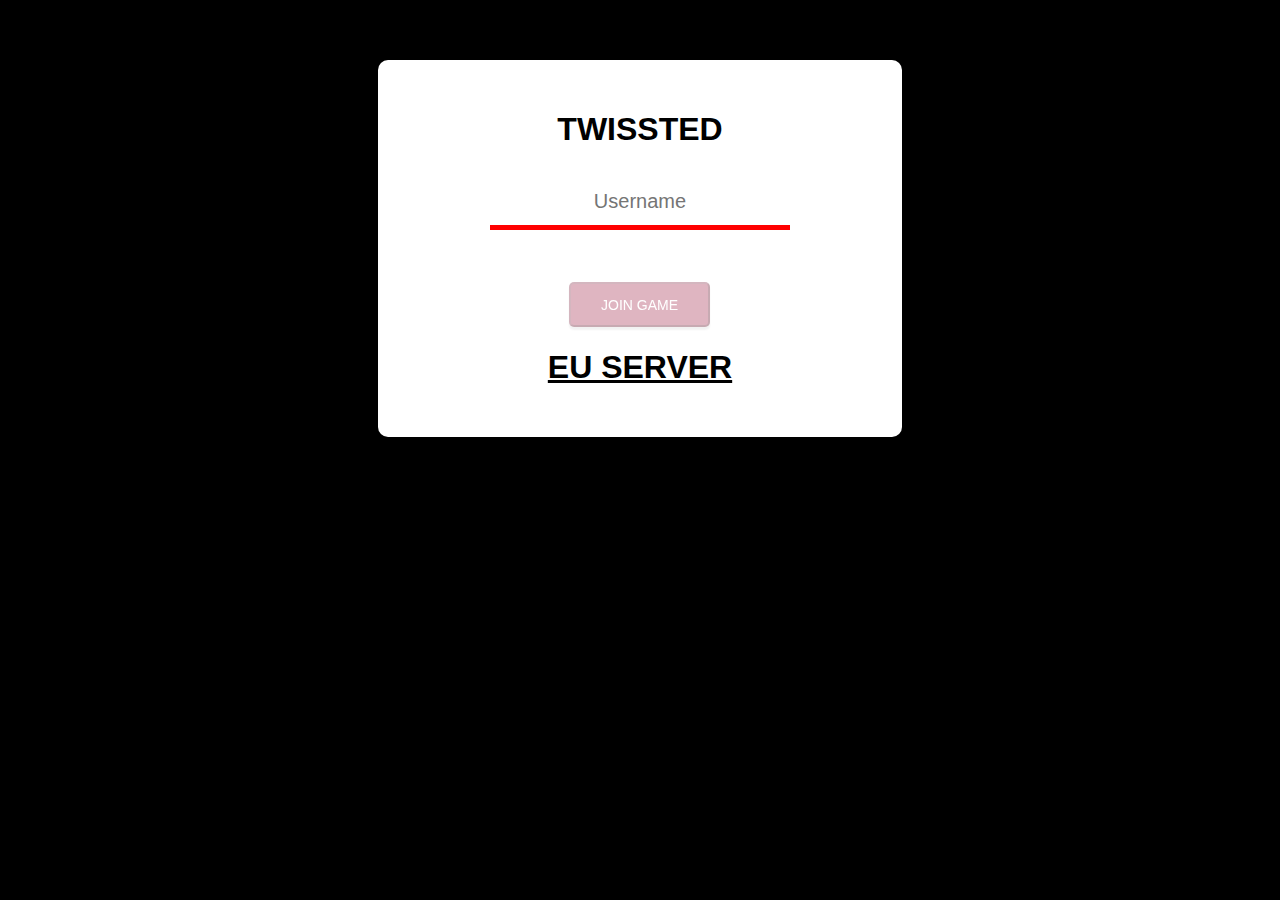
==== public/index.html @ 15c221a0 "Update index.html" ====
<!DOCTYPE html>
<html lang="en">
  <head>
    <meta charset="UTF-8" />
    <meta name="viewport" content="width=device-width, initial-scale=1.0" />
    <meta http-equiv="X-UA-Compatible" content="ie=edge" />
    <link rel="stylesheet" href="css/index.css" />
    <script src="assets/iro.min.js"></script>

    <title>[LOBBY] - Twissted</title>
  </head>
  <body class="text">
    <div class="container">
      <h1>
        TWISSTED
      </h1>
      <form onsubmit="return joinGame();">
        <input type="text" maxlength=15 placeholder="Username" id="username" onkeyup="stoppedTyping()" />
        <br />
     <div style="text-align:center">
          <button
            type="submit"
            class="button notransition"
            id="joinButton"
            disabled
          >
            Join Game
          </button>
        </div>
      </form>
       <h1>
         <u>
           EU SERVER
         </u>
      </h1>
    </div>
    <script src="menu.js"></script>
  </body>
</html>
---- public/css/index.css ----
@import url("https://fonts.googleapis.com/css?family=Raleway:400,400i,700");

body {
  background-color: black;
  position: relative;
  padding: 10px;
  margin: 50px;
}

h1 {
  text-align: center;
}

input[type=text] {
  width: 100%;
  padding: 12px 20px;
  margin: 8px 0;
  box-sizing: border-box;
  border: none;
  border-bottom: 5px solid red;
  background-color: transparent;
  color: white;
  font-size: 20px;
  margin-bottom: 40px;
  text-align:center;
  width: 300px;
}

.text {
  color: black;
  font-family: -apple-system, BlinkMacSystemFont, 'Segoe UI', Roboto, Oxygen, Ubuntu, Cantarell, 'Open Sans', 'Helvetica Neue', sans-serif;
}

.form {
  font-family: arial, sans-serif;
  line-height: 4;
  margin-bottom: -25px;
}

.container {
  padding: 30px;
  /* position: absolute; */
  margin: auto;
  width: 40%;
  /* top: 50%; */
  /* left: 50%; */
  /* transform: translate(-50%, 50%); */
  background-color: white;
  border-radius: 10px;
  text-align: left;
}

@keyframes pulse {
  0% {
    transform: scale(0);
    opacity: 0;
  }
  33% {
    transform: scale(1);
    opacity: 1;
  }
  100% {
    transform: scale(3);
    opacity: 0;
  }
}

.button {
  display: inline-flex;
  margin-top: 0.9em;
  align-items: center;
  background: #c06c84;
  box-shadow: 0 3px 2px 0 rgba(0, 0, 0, 0.1);
  border-radius: 5px;
  height: 45px;
  padding: 0 30px;
  color: #fff;
  font-family: Lato, Arial, sans-serif;
  text-transform: uppercase;
  text-decoration: none;
  transition: background 0.3s, transform 0.3s, box-shadow 0.3s;
  will-change: transform;
  font-size: 14px;
  cursor: pointer;
}

.animate {
  -webkit-transition: border-color 0.4s, color 0.4s;
  transition: border-color 0.4s, color 0.4s;
}
.animate::before {
  content: "";
  position: absolute;
  top: 0;
  left: 0;
  width: 100%;
  height: 100%;
  background: #37474f;
  z-index: -1;
  opacity: 0;
  -webkit-transform: scale3d(0.7, 1, 1);
  transform: scale3d(0.7, 1, 1);
  -webkit-transition: -webkit-transform 0.4s, opacity 0.4s;
  transition: transform 0.4s, opacity 0.4s;
  -webkit-transition-timing-function: cubic-bezier(0.2, 1, 0.3, 1);
  transition-timing-function: cubic-bezier(0.2, 1, 0.3, 1);
}

.animate:hover {
  color: #fff;
  border-color: #37474f;
}
.animate:hover::before {
  opacity: 1;
  -webkit-transform: translate3d(0, 0, 0);
  transform: translate3d(0, 0, 0);
  border-radius: 5px;
}

form {
  text-align: center;
}

.notransition {
  opacity: 0.5;
  -webkit-transition: none !important;
  -moz-transition: none !important;
  -o-transition: none !important;
  transition: none !important;
}

.iro__slider {
  display: none !important;
}

.iro__colorPicker {
  margin: auto;
}
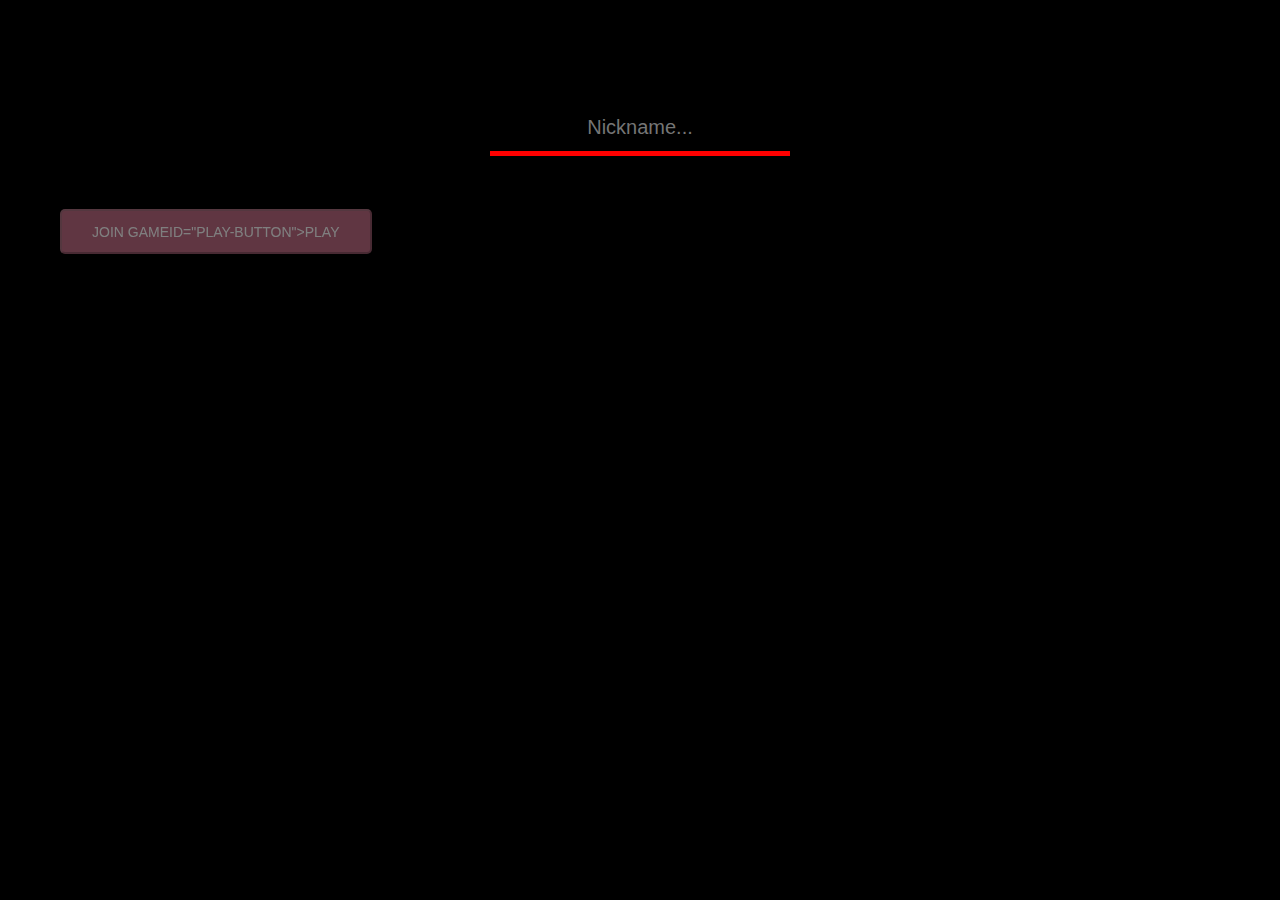
==== commit 901a3223: "Update index.html" ====
--- a/public/index.html
+++ b/public/index.html
@@ -9,31 +9,31 @@
 
     <title>[LOBBY] - Twissted</title>
   </head>
-  <body class="text">
-    <div class="container">
-      <h1>
-        TWISSTED
-      </h1>
+  <link href="https://fonts.googleapis.com/css?family=PT+Sans+Narrow" rel="stylesheet">
+<body class="text">
+  <div id="start-area">
+    <div id="header-area">
+      <span id="main-header">Twissted</span>
+      <span id="sub-header">V1</span>
+    </div>
+    <div id="greeting-area">
+      <span id="greeting">Welcome!</span>
+    </div>
+    <div id="play-area">
+      <div id="input-area">
       <form onsubmit="return joinGame();">
-        <input type="text" maxlength=15 placeholder="Username" id="username" onkeyup="stoppedTyping()" />
-        <br />
-     <div style="text-align:center">
-          <button
-            type="submit"
+         <input type="text" id="nickname-input" spellcheck="false" placeholder="Nickname..." onkeyup="stoppedTyping()" maxlength="15">
+      </form>
+      </div>
+      <div id="button-area">
+        <button             type="submit"
             class="button notransition"
-            id="joinButton"
             disabled
           >
-            Join Game
-          </button>
-        </div>
-      </form>
-       <h1>
-         <u>
-           EU SERVER
-         </u>
-      </h1>
+            Join Gameid="play-button">Play</button>
+      </div>
     </div>
-    <script src="menu.js"></script>
-  </body>
+  </div>
+  <script src="https://ajax.googleapis.com/ajax/libs/jquery/3.2.1/jquery.min.js">
+</body>
 </html>
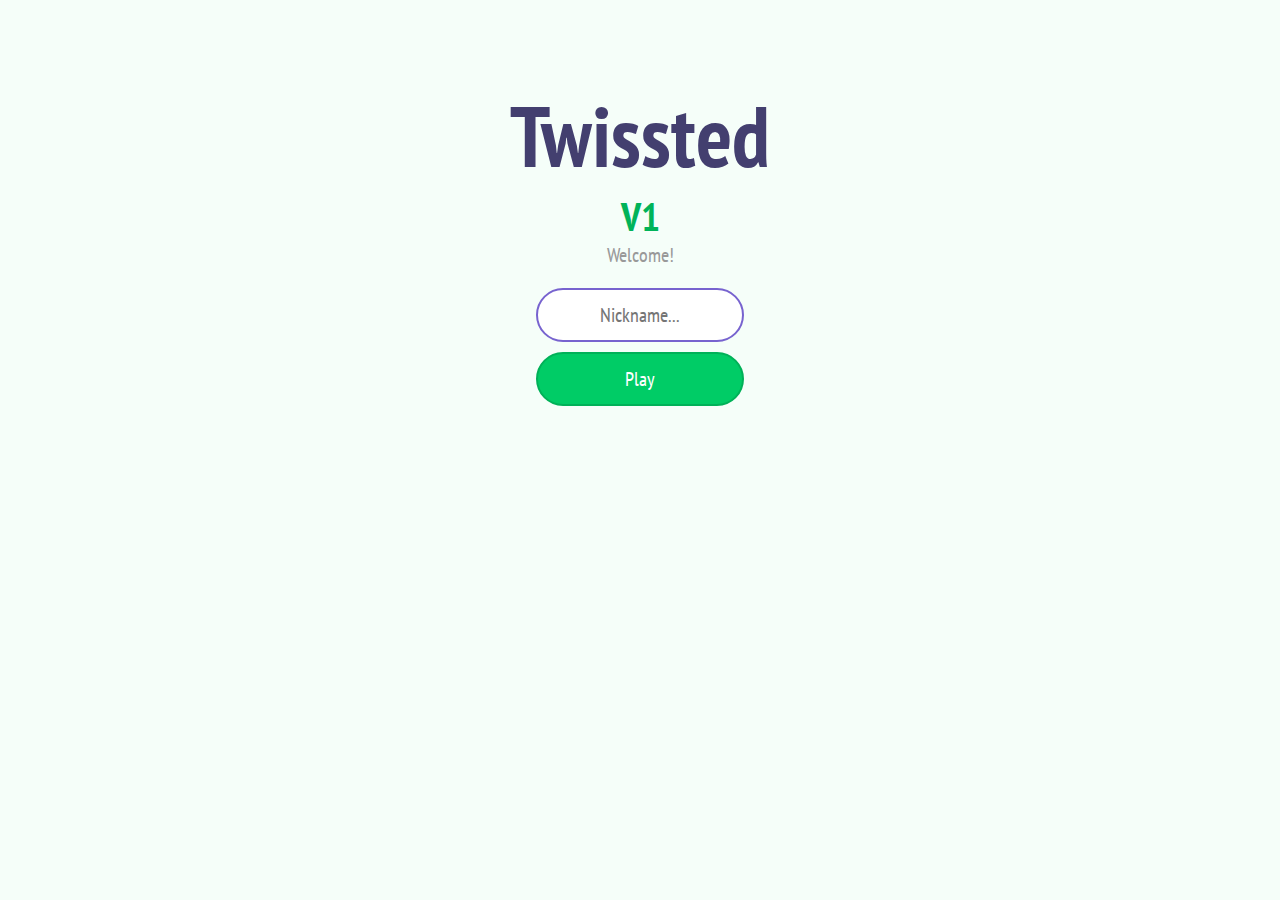
==== commit 2725f852: "Update index.html" ====
--- a/public/index.html
+++ b/public/index.html
@@ -23,15 +23,16 @@
       <div id="input-area">
       <form onsubmit="return joinGame();">
          <input type="text" id="nickname-input" spellcheck="false" placeholder="Nickname..." onkeyup="stoppedTyping()" maxlength="15">
-      </form>
       </div>
       <div id="button-area">
         <button             type="submit"
             class="button notransition"
+                id="play-button"
             disabled
           >
-            Join Gameid="play-button">Play</button>
+            Play</button>
       </div>
+              </form>
     </div>
   </div>
   <script src="https://ajax.googleapis.com/ajax/libs/jquery/3.2.1/jquery.min.js">
--- a/public/css/index.css
+++ b/public/css/index.css
@@ -1,138 +1,90 @@
-@import url("https://fonts.googleapis.com/css?family=Raleway:400,400i,700");
-
 body {
-  background-color: black;
-  position: relative;
-  padding: 10px;
-  margin: 50px;
+  padding: 0;
+  margin: 0;
+  background: #F5FEF9;
+  font-family: 'PT Sans Narrow', sans-serif;
+  color: #999;
 }
 
-h1 {
+#start-area {
+  width: 300px;
+  margin: 80px auto;
+}
+
+#header-area {
+  text-align: center;
+  font-weight: 700;
+}
+
+#main-header {
+  color: #433F6F;
+  font-size: 85px;
+}
+
+#sub-header {
+  color: #00B359;
+  font-size: 40px;
+}
+
+#play-area {
+  margin: 20px auto;
+}
+
+#input-area {
+  width: 200px;
+  margin: 0 auto;
+  border: 2px solid #7763CF;
+  border-radius: 30px;
+  background: #fff;
+  padding: 2px;
+}
+
+#nickname-input {
+  border: 0;
+  padding: 10px 10px;
+  width: 150px;
+  margin-left: 15px;
+  text-align: center;
+  color: #999;
+  font-size: 20px;
+  outline: 0;
+  font-family: 'PT Sans Narrow', sans-serif;
+}
+
+#button-area {
+  width: 200px;
+  margin: 0 auto;
+  border: 2px solid #00b158;
+  background: #00CC66;
+  border-radius: 30px;
+  text-align: center;
+  margin: 10px auto;
+  padding: 2px;
+}
+
+#button-area:hover {
+  background: #00b158;
+}
+
+#play-button {
+  background: transparent;
+  border: 0;
+  font-size: 20px;
+  color: #fff;
+  width: 150px;
+  padding: 10px 10px;
+  outline: 0;
+  cursor: pointer;
+  font-family: 'PT Sans Narrow', sans-serif;
+}
+
+#greeting-area {
+  font-size: 20px;
   text-align: center;
 }
 
-input[type=text] {
-  width: 100%;
-  padding: 12px 20px;
-  margin: 8px 0;
-  box-sizing: border-box;
-  border: none;
-  border-bottom: 5px solid red;
-  background-color: transparent;
-  color: white;
-  font-size: 20px;
-  margin-bottom: 40px;
-  text-align:center;
-  width: 300px;
-}
-
-.text {
-  color: black;
-  font-family: -apple-system, BlinkMacSystemFont, 'Segoe UI', Roboto, Oxygen, Ubuntu, Cantarell, 'Open Sans', 'Helvetica Neue', sans-serif;
-}
-
-.form {
-  font-family: arial, sans-serif;
-  line-height: 4;
-  margin-bottom: -25px;
-}
-
-.container {
-  padding: 30px;
-  /* position: absolute; */
-  margin: auto;
-  width: 40%;
-  /* top: 50%; */
-  /* left: 50%; */
-  /* transform: translate(-50%, 50%); */
-  background-color: white;
-  border-radius: 10px;
-  text-align: left;
-}
-
-@keyframes pulse {
-  0% {
-    transform: scale(0);
-    opacity: 0;
-  }
-  33% {
-    transform: scale(1);
-    opacity: 1;
-  }
-  100% {
-    transform: scale(3);
-    opacity: 0;
-  }
-}
-
-.button {
-  display: inline-flex;
-  margin-top: 0.9em;
-  align-items: center;
-  background: #c06c84;
-  box-shadow: 0 3px 2px 0 rgba(0, 0, 0, 0.1);
-  border-radius: 5px;
-  height: 45px;
-  padding: 0 30px;
-  color: #fff;
-  font-family: Lato, Arial, sans-serif;
-  text-transform: uppercase;
-  text-decoration: none;
-  transition: background 0.3s, transform 0.3s, box-shadow 0.3s;
-  will-change: transform;
-  font-size: 14px;
-  cursor: pointer;
-}
-
-.animate {
-  -webkit-transition: border-color 0.4s, color 0.4s;
-  transition: border-color 0.4s, color 0.4s;
-}
-.animate::before {
-  content: "";
+#game-area {
   position: absolute;
   top: 0;
   left: 0;
-  width: 100%;
-  height: 100%;
-  background: #37474f;
-  z-index: -1;
-  opacity: 0;
-  -webkit-transform: scale3d(0.7, 1, 1);
-  transform: scale3d(0.7, 1, 1);
-  -webkit-transition: -webkit-transform 0.4s, opacity 0.4s;
-  transition: transform 0.4s, opacity 0.4s;
-  -webkit-transition-timing-function: cubic-bezier(0.2, 1, 0.3, 1);
-  transition-timing-function: cubic-bezier(0.2, 1, 0.3, 1);
 }
-
-.animate:hover {
-  color: #fff;
-  border-color: #37474f;
-}
-.animate:hover::before {
-  opacity: 1;
-  -webkit-transform: translate3d(0, 0, 0);
-  transform: translate3d(0, 0, 0);
-  border-radius: 5px;
-}
-
-form {
-  text-align: center;
-}
-
-.notransition {
-  opacity: 0.5;
-  -webkit-transition: none !important;
-  -moz-transition: none !important;
-  -o-transition: none !important;
-  transition: none !important;
-}
-
-.iro__slider {
-  display: none !important;
-}
-
-.iro__colorPicker {
-  margin: auto;
-}
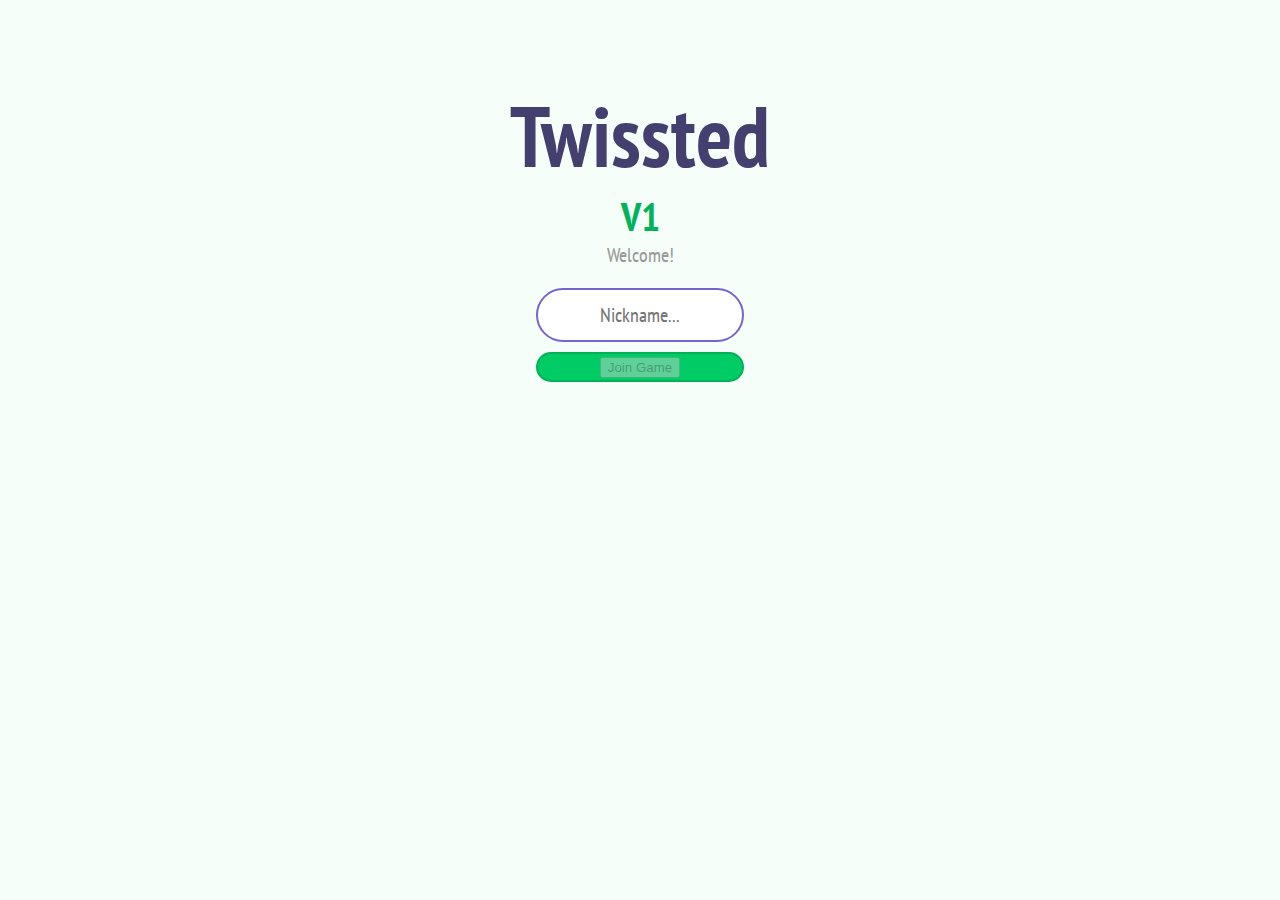
==== commit c195a2c5: "Update index.html" ====
--- a/public/index.html
+++ b/public/index.html
@@ -25,12 +25,14 @@
          <input type="text" id="nickname-input" spellcheck="false" placeholder="Nickname..." onkeyup="stoppedTyping()" maxlength="15">
       </div>
       <div id="button-area">
-        <button             type="submit"
+          <button
+            type="submit"
             class="button notransition"
-                id="play-button"
+            id="joinButton"
             disabled
           >
-            Play</button>
+            Join Game
+          </button>
       </div>
               </form>
     </div>
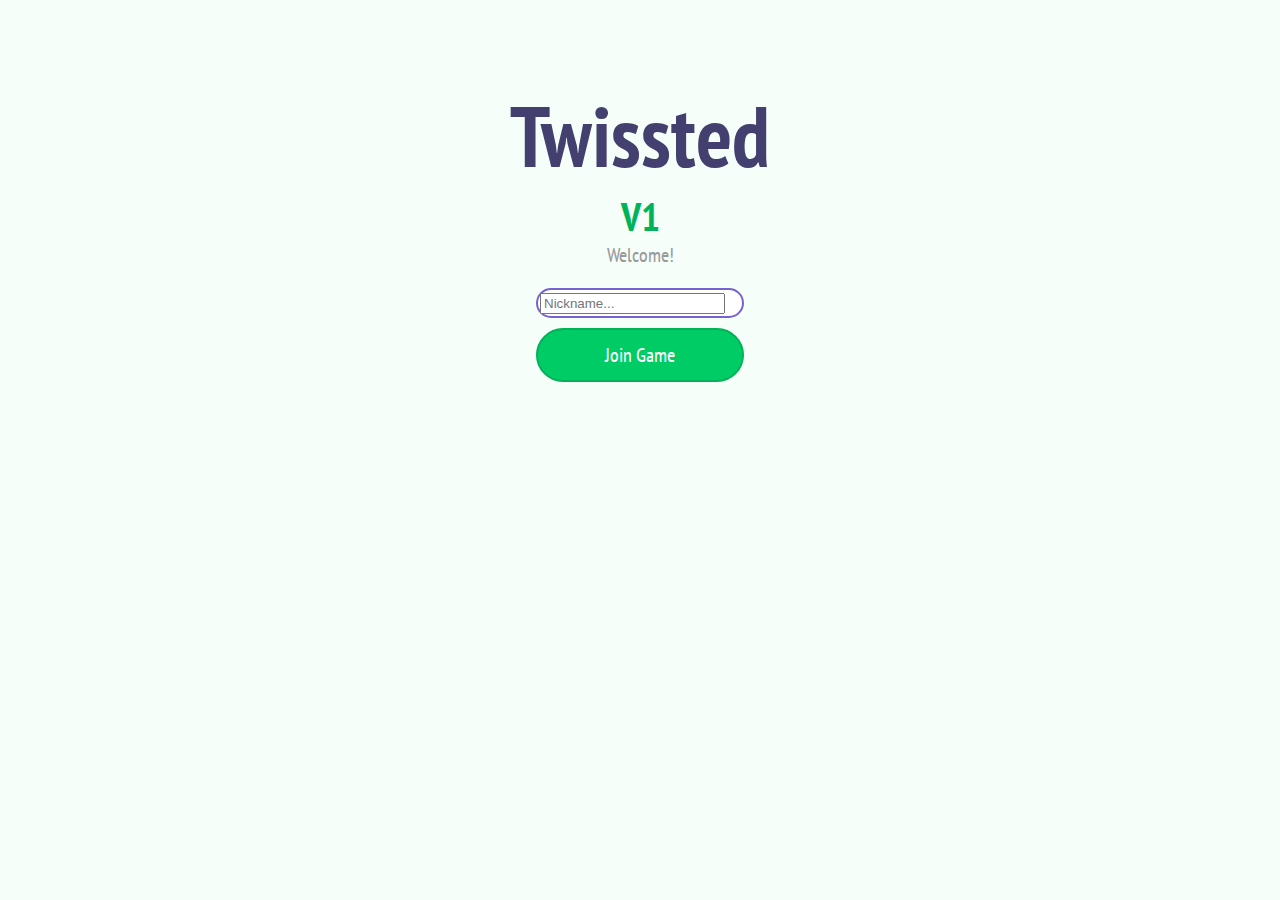
==== commit 3b17f72c: "Update index.html" ====
--- a/public/index.html
+++ b/public/index.html
@@ -22,7 +22,7 @@
     <div id="play-area">
       <div id="input-area">
       <form onsubmit="return joinGame();">
-         <input type="text" id="nickname-input" spellcheck="false" placeholder="Nickname..." onkeyup="stoppedTyping()" maxlength="15">
+         <input type="text" id="username" spellcheck="false" placeholder="Nickname..." onkeyup="stoppedTyping()" maxlength="15">
       </div>
       <div id="button-area">
           <button
--- a/public/css/index.css
+++ b/public/css/index.css
@@ -66,7 +66,7 @@
   background: #00b158;
 }
 
-#play-button {
+#joinButton {
   background: transparent;
   border: 0;
   font-size: 20px;
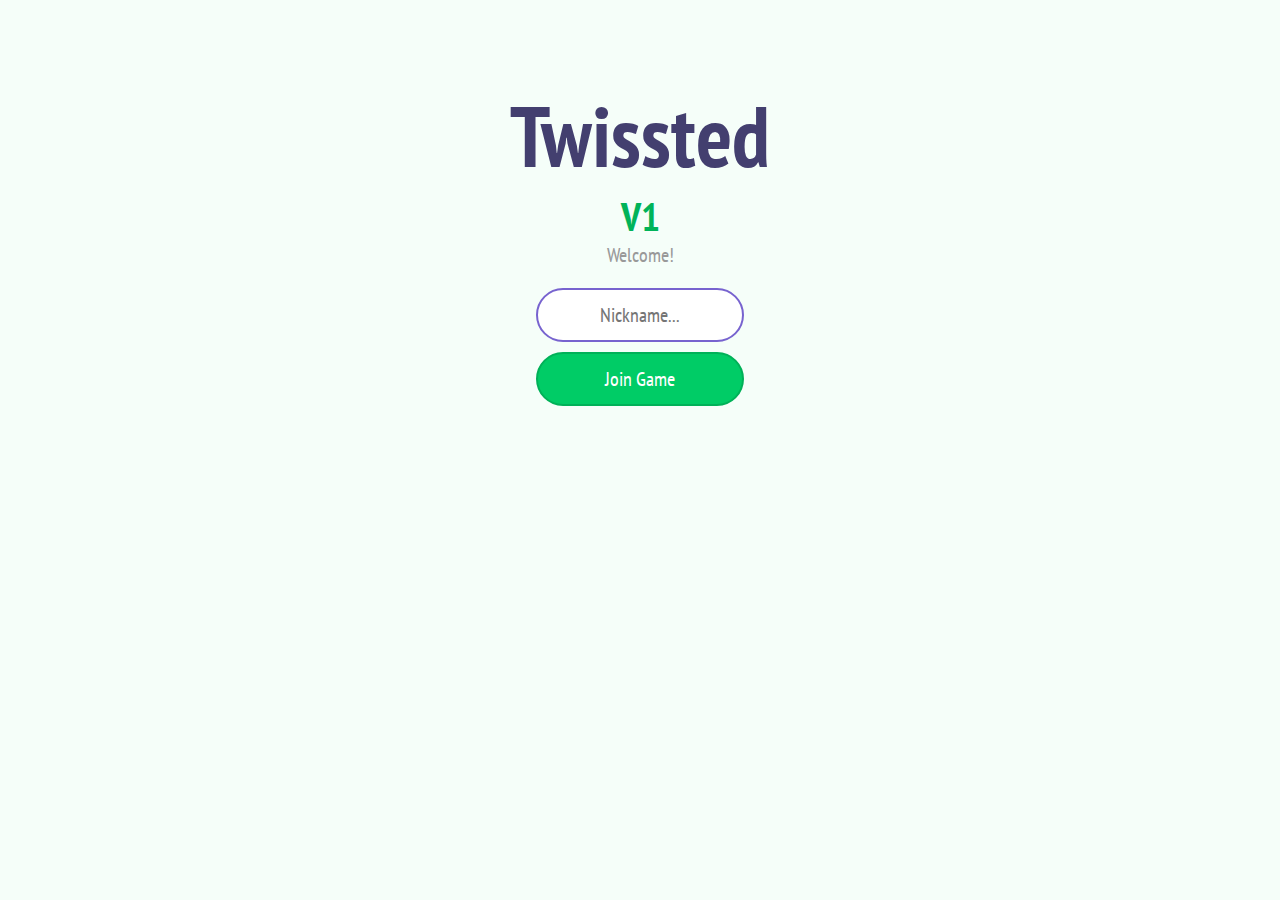
==== commit e51af921: "Update index.html" ====
--- a/public/index.html
+++ b/public/index.html
@@ -6,10 +6,10 @@
     <meta http-equiv="X-UA-Compatible" content="ie=edge" />
     <link rel="stylesheet" href="css/index.css" />
     <script src="assets/iro.min.js"></script>
-
+    <link href="https://fonts.googleapis.com/css?family=PT+Sans+Narrow" rel="stylesheet">
+    <script src="https://ajax.googleapis.com/ajax/libs/jquery/3.2.1/jquery.min.js"></script>
     <title>[LOBBY] - Twissted</title>
   </head>
-  <link href="https://fonts.googleapis.com/css?family=PT+Sans+Narrow" rel="stylesheet">
 <body class="text">
   <div id="start-area">
     <div id="header-area">
@@ -20,8 +20,8 @@
       <span id="greeting">Welcome!</span>
     </div>
     <div id="play-area">
+      <form onsubmit="return joinGame();">
       <div id="input-area">
-      <form onsubmit="return joinGame();">
          <input type="text" id="username" spellcheck="false" placeholder="Nickname..." onkeyup="stoppedTyping()" maxlength="15">
       </div>
       <div id="button-area">
@@ -37,6 +37,5 @@
               </form>
     </div>
   </div>
-  <script src="https://ajax.googleapis.com/ajax/libs/jquery/3.2.1/jquery.min.js">
-</body>
+  </body>
 </html>
--- a/public/css/index.css
+++ b/public/css/index.css
@@ -39,7 +39,7 @@
   padding: 2px;
 }
 
-#nickname-input {
+#username {
   border: 0;
   padding: 10px 10px;
   width: 150px;
